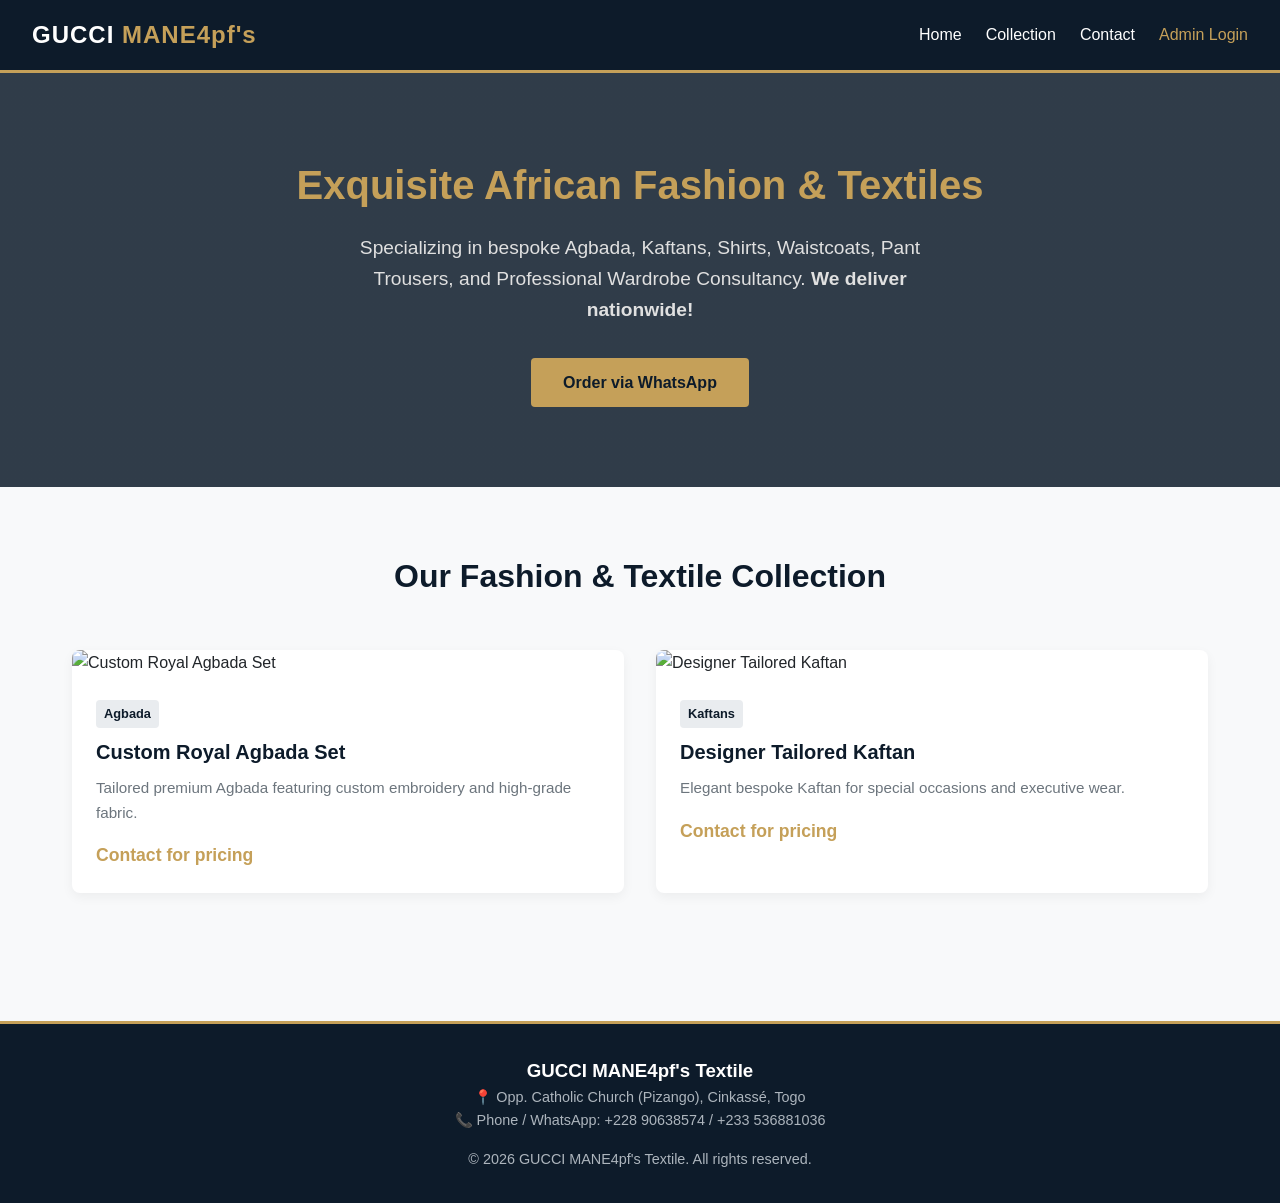
==== index.html @ 29e15ab6 "Initial website setup with Decap CMS" ====
<!DOCTYPE html>
<html lang="en">
<head>
  <meta charset="UTF-8">
  <meta name="viewport" content="width=device-width, initial-scale=1.0">
  <title>GUCCI MANE4pf's Textile | Premium Tailoring & Fashion</title>
  <link rel="stylesheet" href="css/style.css">
  <!-- Netlify Identity Widget for Decap CMS Login Access -->
  <script src="https://identity.netlify.com/v1/netlify-identity-widget.js"></script>
</head>
<body>

  <!-- Navigation Header -->
  <header>
    <div class="logo">
      <h1>GUCCI <span>MANE4pf's</span></h1>
    </div>
    <nav>
      <ul>
        <li><a href="index.html">Home</a></li>
        <li><a href="#catalog">Collection</a></li>
        <li><a href="#contact">Contact</a></li>
        <li><a href="admin/" target="_blank" style="color: var(--accent-color);">Admin Login</a></li>
      </ul>
    </nav>
  </header>

  <!-- Hero Section -->
  <section class="hero">
    <div class="hero-content">
      <h2>Exquisite African Fashion & Textiles</h2>
      <p>Specializing in bespoke Agbada, Kaftans, Shirts, Waistcoats, Pant Trousers, and Professional Wardrobe Consultancy. <strong>We deliver nationwide!</strong></p>
      <a href="https://wa.me/22890638574?text=Hello,%20I%20would%20like%20to%20inquire%20about%20your%20textile%20and%20tailoring%20services." target="_blank" class="btn">Order via WhatsApp</a>
    </div>
  </section>

  <!-- Catalog Section (Populated dynamically via js/main.js and Decap CMS) -->
  <main class="container" id="catalog">
    <h2 class="section-title">Our Fashion & Textile Collection</h2>
    <div class="catalog-grid" id="catalog-grid">
      <!-- Dynamic cards will load here -->
    </div>
  </main>

  <!-- Contact & Location Footer -->
  <footer id="contact">
    <h3>GUCCI MANE4pf's Textile</h3>
    <p>📍 Opp. Catholic Church (Pizango), Cinkassé, Togo</p>
    <p>📞 Phone / WhatsApp: +228 90638574 / +233 536881036</p>
    <p style="margin-top: 1rem;">&copy; 2026 GUCCI MANE4pf's Textile. All rights reserved.</p>
  </footer>

  <!-- Main JavaScript File -->
  <script src="js/main.js"></script>
</body>
</html>
---- css/style.css ----
/* --- Global Styles --- */
:root {
  --primary-color: #0d1b2a;       /* Deep Royal Navy */
  --accent-color: #c5a059;        /* Rich Gold */
  --bg-color: #f8f9fa;            /* Light Off-White */
  --text-dark: #212529;
  --text-light: #6c757d;
  --white: #ffffff;
}

* {
  margin: 0;
  padding: 0;
  box-sizing: border-box;
  font-family: 'Segoe UI', Tahoma, Geneva, Verdana, sans-serif;
}

body {
  background-color: var(--bg-color);
  color: var(--text-dark);
  line-height: 1.6;
}

/* --- Navigation --- */
header {
  background-color: var(--primary-color);
  color: var(--white);
  padding: 1rem 2rem;
  display: flex;
  justify-content: space-between;
  align-items: center;
  border-bottom: 3px solid var(--accent-color);
  position: sticky;
  top: 0;
  z-index: 100;
}

.logo h1 {
  font-size: 1.5rem;
  font-weight: 700;
  letter-spacing: 1px;
}

.logo span {
  color: var(--accent-color);
}

nav ul {
  list-style: none;
  display: flex;
  gap: 1.5rem;
}

nav ul li a {
  color: var(--white);
  text-decoration: none;
  font-weight: 500;
  transition: color 0.3s ease;
}

nav ul li a:hover {
  color: var(--accent-color);
}

/* --- Hero Section --- */
.hero {
  background: linear-gradient(rgba(13, 27, 42, 0.85), rgba(13, 27, 42, 0.85)), url('../assets/images/hero-bg.jpg') center/cover no-repeat;
  color: var(--white);
  text-align: center;
  padding: 5rem 2rem;
}

.hero h2 {
  font-size: 2.5rem;
  margin-bottom: 1rem;
  color: var(--accent-color);
}

.hero p {
  font-size: 1.2rem;
  max-width: 600px;
  margin: 0 auto 2rem auto;
  color: #e0e0e0;
}

.btn {
  display: inline-block;
  background-color: var(--accent-color);
  color: var(--primary-color);
  padding: 0.75rem 2rem;
  border-radius: 4px;
  text-decoration: none;
  font-weight: bold;
  transition: background 0.3s ease;
}

.btn:hover {
  background-color: #d4af37;
}

/* --- Services / Catalog Section --- */
.container {
  max-width: 1200px;
  margin: 0 auto;
  padding: 4rem 2rem;
}

.section-title {
  text-align: center;
  font-size: 2rem;
  margin-bottom: 3rem;
  color: var(--primary-color);
}

.catalog-grid {
  display: grid;
  grid-template-columns: repeat(auto-fit, minmax(280px, 1fr));
  gap: 2rem;
}

.catalog-card {
  background: var(--white);
  border-radius: 8px;
  overflow: hidden;
  box-shadow: 0 4px 12px rgba(0,0,0,0.05);
  transition: transform 0.3s ease;
}

.catalog-card:hover {
  transform: translateY(-5px);
}

.catalog-card img {
  width: 100%;
  height: 250px;
  object-fit: cover;
}

.card-content {
  padding: 1.5rem;
}

.card-content span.category {
  display: inline-block;
  background-color: #e9ecef;
  color: var(--primary-color);
  font-size: 0.8rem;
  padding: 0.25rem 0.5rem;
  border-radius: 4px;
  margin-bottom: 0.5rem;
  font-weight: 600;
}

.card-content h3 {
  font-size: 1.25rem;
  margin-bottom: 0.5rem;
  color: var(--primary-color);
}

.card-content p {
  color: var(--text-light);
  font-size: 0.95rem;
  margin-bottom: 1rem;
}

.price {
  font-weight: bold;
  color: var(--accent-color);
  font-size: 1.1rem;
}

/* --- Footer --- */
footer {
  background-color: var(--primary-color);
  color: var(--white);
  text-align: center;
  padding: 2rem;
  border-top: 3px solid var(--accent-color);
  margin-top: 4rem;
}

footer p {
  color: #adb5bd;
  font-size: 0.9rem;
}
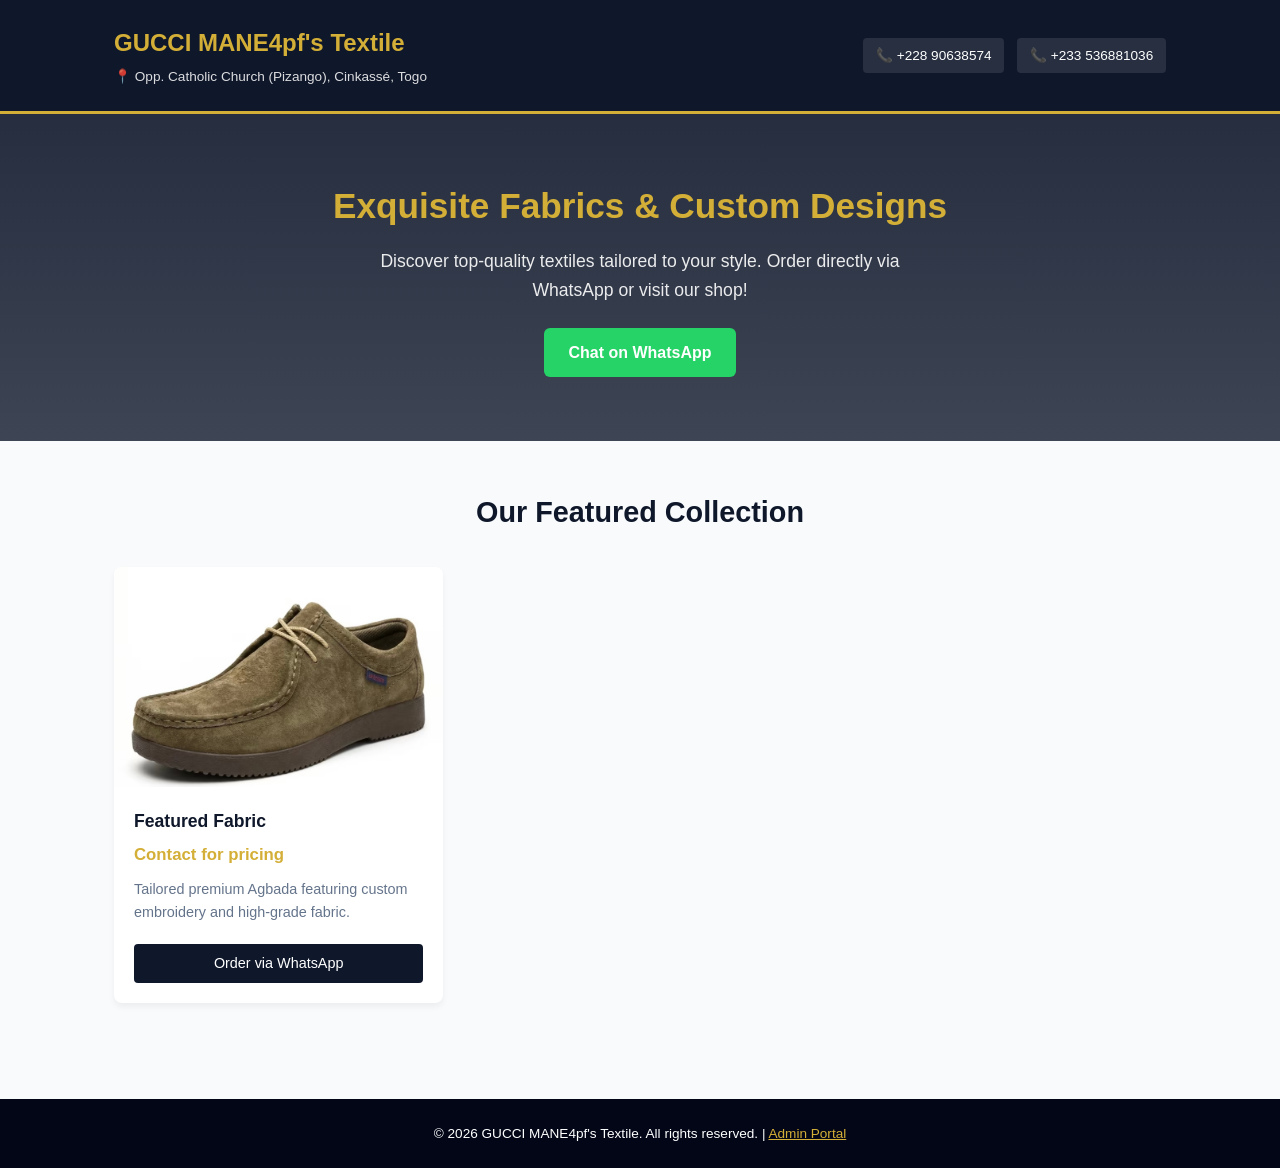
==== commit 044181b6: "Redesign clean, modern responsive layout" ====
--- a/index.html
+++ b/index.html
@@ -3,54 +3,51 @@
 <head>
   <meta charset="UTF-8">
   <meta name="viewport" content="width=device-width, initial-scale=1.0">
-  <title>GUCCI MANE4pf's Textile | Premium Tailoring & Fashion</title>
+  <title>GUCCI MANE4pf's Textile | Quality Fabrics & Designs</title>
   <link rel="stylesheet" href="css/style.css">
-  <!-- Netlify Identity Widget for Decap CMS Login Access -->
+  <!-- Netlify Identity Widget for Admin Login -->
   <script src="https://identity.netlify.com/v1/netlify-identity-widget.js"></script>
 </head>
 <body>
 
-  <!-- Navigation Header -->
-  <header>
-    <div class="logo">
-      <h1>GUCCI <span>MANE4pf's</span></h1>
+  <!-- Header Section -->
+  <header class="site-header">
+    <div class="container header-container">
+      <div class="logo">
+        <h1>GUCCI MANE4pf's Textile</h1>
+        <p class="location">📍 Opp. Catholic Church (Pizango), Cinkassé, Togo</p>
+      </div>
+      <div class="contact-info">
+        <a href="tel:+22890638574" class="contact-btn">📞 +228 90638574</a>
+        <a href="tel:+233536881036" class="contact-btn">📞 +233 536881036</a>
+      </div>
     </div>
-    <nav>
-      <ul>
-        <li><a href="index.html">Home</a></li>
-        <li><a href="#catalog">Collection</a></li>
-        <li><a href="#contact">Contact</a></li>
-        <li><a href="admin/" target="_blank" style="color: var(--accent-color);">Admin Login</a></li>
-      </ul>
-    </nav>
   </header>
 
   <!-- Hero Section -->
   <section class="hero">
-    <div class="hero-content">
-      <h2>Exquisite African Fashion & Textiles</h2>
-      <p>Specializing in bespoke Agbada, Kaftans, Shirts, Waistcoats, Pant Trousers, and Professional Wardrobe Consultancy. <strong>We deliver nationwide!</strong></p>
-      <a href="https://wa.me/22890638574?text=Hello,%20I%20would%20like%20to%20inquire%20about%20your%20textile%20and%20tailoring%20services." target="_blank" class="btn">Order via WhatsApp</a>
+    <div class="container hero-content">
+      <h2>Exquisite Fabrics & Custom Designs</h2>
+      <p>Discover top-quality textiles tailored to your style. Order directly via WhatsApp or visit our shop!</p>
+      <a href="https://wa.me/22890638574?text=Hello%20Gucci%20Mane%20Textile,%20I%20want%20to%20inquire%20about%20your%20fabrics." class="btn-primary" target="_blank">Chat on WhatsApp</a>
     </div>
   </section>
 
-  <!-- Catalog Section (Populated dynamically via js/main.js and Decap CMS) -->
-  <main class="container" id="catalog">
-    <h2 class="section-title">Our Fashion & Textile Collection</h2>
-    <div class="catalog-grid" id="catalog-grid">
-      <!-- Dynamic cards will load here -->
+  <!-- Catalog Section -->
+  <main class="container catalog-section">
+    <h3 class="section-title">Our Featured Collection</h3>
+    <div id="catalog-grid" class="catalog-grid">
+      <!-- Dynamic products from catalog.json will load here -->
     </div>
   </main>
 
-  <!-- Contact & Location Footer -->
-  <footer id="contact">
-    <h3>GUCCI MANE4pf's Textile</h3>
-    <p>📍 Opp. Catholic Church (Pizango), Cinkassé, Togo</p>
-    <p>📞 Phone / WhatsApp: +228 90638574 / +233 536881036</p>
-    <p style="margin-top: 1rem;">&copy; 2026 GUCCI MANE4pf's Textile. All rights reserved.</p>
+  <!-- Footer -->
+  <footer class="site-footer">
+    <div class="container">
+      <p>&copy; 2026 GUCCI MANE4pf's Textile. All rights reserved. | <a href="/admin/" style="color: #d4af37;">Admin Portal</a></p>
+    </div>
   </footer>
 
-  <!-- Main JavaScript File -->
   <script src="js/main.js"></script>
 </body>
 </html>
--- a/css/style.css
+++ b/css/style.css
@@ -1,10 +1,8 @@
-/* --- Global Styles --- */
 :root {
-  --primary-color: #0d1b2a;       /* Deep Royal Navy */
-  --accent-color: #c5a059;        /* Rich Gold */
-  --bg-color: #f8f9fa;            /* Light Off-White */
-  --text-dark: #212529;
-  --text-light: #6c757d;
+  --primary-color: #0f172a;
+  --accent-color: #d4af37;
+  --bg-light: #f8fafc;
+  --text-dark: #334155;
   --white: #ffffff;
 }
 
@@ -16,170 +14,207 @@
 }
 
 body {
-  background-color: var(--bg-color);
+  background-color: var(--bg-light);
   color: var(--text-dark);
   line-height: 1.6;
 }
 
-/* --- Navigation --- */
-header {
+.container {
+  max-width: 1100px;
+  margin: 0 auto;
+  padding: 0 1.5rem;
+}
+
+/* Header */
+.site-header {
   background-color: var(--primary-color);
   color: var(--white);
-  padding: 1rem 2rem;
+  padding: 1.5rem 0;
+  border-bottom: 3px solid var(--accent-color);
+}
+
+.header-container {
   display: flex;
   justify-content: space-between;
   align-items: center;
-  border-bottom: 3px solid var(--accent-color);
-  position: sticky;
-  top: 0;
-  z-index: 100;
+  flex-wrap: wrap;
+  gap: 1rem;
 }
 
 .logo h1 {
   font-size: 1.5rem;
-  font-weight: 700;
-  letter-spacing: 1px;
-}
-
-.logo span {
   color: var(--accent-color);
 }
 
-nav ul {
-  list-style: none;
-  display: flex;
-  gap: 1.5rem;
-}
-
-nav ul li a {
-  color: var(--white);
-  text-decoration: none;
-  font-weight: 500;
-  transition: color 0.3s ease;
-}
-
-nav ul li a:hover {
-  color: var(--accent-color);
-}
-
-/* --- Hero Section --- */
-.hero {
-  background: linear-gradient(rgba(13, 27, 42, 0.85), rgba(13, 27, 42, 0.85)), url('../assets/images/hero-bg.jpg') center/cover no-repeat;
-  color: var(--white);
-  text-align: center;
-  padding: 5rem 2rem;
-}
-
-.hero h2 {
-  font-size: 2.5rem;
-  margin-bottom: 1rem;
-  color: var(--accent-color);
-}
-
-.hero p {
-  font-size: 1.2rem;
-  max-width: 600px;
-  margin: 0 auto 2rem auto;
-  color: #e0e0e0;
-}
-
-.btn {
-  display: inline-block;
-  background-color: var(--accent-color);
-  color: var(--primary-color);
-  padding: 0.75rem 2rem;
+.location {
+  font-size: 0.85rem;
+  opacity: 0.85;
+  margin-top: 0.2rem;
+}
+
+.contact-info {
+  display: flex;
+  gap: 0.8rem;
+  flex-wrap: wrap;
+}
+
+.contact-btn {
+  background: rgba(255, 255, 255, 0.1);
+  color: var(--white);
+  padding: 0.4rem 0.8rem;
   border-radius: 4px;
   text-decoration: none;
+  font-size: 0.85rem;
+  transition: background 0.2s;
+}
+
+.contact-btn:hover {
+  background: var(--accent-color);
+  color: var(--primary-color);
+}
+
+/* Hero Section */
+.hero {
+  background: linear-gradient(rgba(15, 23, 42, 0.9), rgba(15, 23, 42, 0.8)), url('../assets/hero-bg.jpg') center/cover;
+  color: var(--white);
+  text-align: center;
+  padding: 4rem 1.5rem;
+}
+
+.hero-content h2 {
+  font-size: 2.2rem;
+  margin-bottom: 0.8rem;
+  color: var(--accent-color);
+}
+
+.hero-content p {
+  font-size: 1.1rem;
+  max-width: 600px;
+  margin: 0 auto 1.5rem auto;
+  opacity: 0.9;
+}
+
+.btn-primary {
+  display: inline-block;
+  background-color: #25d366; /* WhatsApp green */
+  color: var(--white);
+  padding: 0.75rem 1.5rem;
+  border-radius: 6px;
+  text-decoration: none;
   font-weight: bold;
-  transition: background 0.3s ease;
-}
-
-.btn:hover {
-  background-color: #d4af37;
-}
-
-/* --- Services / Catalog Section --- */
-.container {
-  max-width: 1200px;
-  margin: 0 auto;
-  padding: 4rem 2rem;
+  transition: opacity 0.2s;
+}
+
+.btn-primary:hover {
+  opacity: 0.9;
+}
+
+/* Catalog Section */
+.catalog-section {
+  padding: 3rem 1.5rem;
 }
 
 .section-title {
   text-align: center;
-  font-size: 2rem;
-  margin-bottom: 3rem;
+  font-size: 1.8rem;
+  margin-bottom: 2rem;
   color: var(--primary-color);
 }
 
 .catalog-grid {
   display: grid;
-  grid-template-columns: repeat(auto-fit, minmax(280px, 1fr));
+  grid-template-columns: repeat(auto-fill, minmax(260px, 1fr));
   gap: 2rem;
 }
 
+/* Product Card Design */
 .catalog-card {
   background: var(--white);
   border-radius: 8px;
   overflow: hidden;
-  box-shadow: 0 4px 12px rgba(0,0,0,0.05);
-  transition: transform 0.3s ease;
+  box-shadow: 0 4px 6px rgba(0, 0, 0, 0.05);
+  display: flex;
+  flex-direction: column;
+  transition: transform 0.2s, box-shadow 0.2s;
 }
 
 .catalog-card:hover {
-  transform: translateY(-5px);
+  transform: translateY(-4px);
+  box-shadow: 0 10px 15px rgba(0, 0, 0, 0.1);
 }
 
 .catalog-card img {
   width: 100%;
-  height: 250px;
+  height: 220px;
   object-fit: cover;
 }
 
-.card-content {
-  padding: 1.5rem;
-}
-
-.card-content span.category {
-  display: inline-block;
-  background-color: #e9ecef;
-  color: var(--primary-color);
-  font-size: 0.8rem;
-  padding: 0.25rem 0.5rem;
+.card-body {
+  padding: 1.25rem;
+  display: flex;
+  flex-direction: column;
+  flex-grow: 1;
+}
+
+.card-title {
+  font-size: 1.1rem;
+  font-weight: bold;
+  color: var(--primary-color);
+  margin-bottom: 0.4rem;
+}
+
+.card-price {
+  font-size: 1.05rem;
+  color: var(--accent-color);
+  font-weight: bold;
+  margin-bottom: 0.6rem;
+}
+
+.card-desc {
+  font-size: 0.9rem;
+  color: #64748b;
+  margin-bottom: 1.2rem;
+  flex-grow: 1;
+}
+
+.card-btn {
+  display: block;
+  text-align: center;
+  background-color: var(--primary-color);
+  color: var(--white);
+  padding: 0.5rem;
   border-radius: 4px;
-  margin-bottom: 0.5rem;
-  font-weight: 600;
-}
-
-.card-content h3 {
-  font-size: 1.25rem;
-  margin-bottom: 0.5rem;
-  color: var(--primary-color);
-}
-
-.card-content p {
-  color: var(--text-light);
-  font-size: 0.95rem;
-  margin-bottom: 1rem;
-}
-
-.price {
-  font-weight: bold;
-  color: var(--accent-color);
-  font-size: 1.1rem;
-}
-
-/* --- Footer --- */
-footer {
-  background-color: var(--primary-color);
-  color: var(--white);
-  text-align: center;
-  padding: 2rem;
-  border-top: 3px solid var(--accent-color);
-  margin-top: 4rem;
-}
-
-footer p {
-  color: #adb5bd;
+  text-decoration: none;
   font-size: 0.9rem;
+  font-weight: 500;
+  transition: background 0.2s;
+}
+
+.card-btn:hover {
+  background-color: var(--accent-color);
+  color: var(--primary-color);
+}
+
+/* Footer */
+.site-footer {
+  background-color: #020617;
+  color: var(--white);
+  text-align: center;
+  padding: 1.5rem 0;
+  font-size: 0.85rem;
+  margin-top: 3rem;
+}
+
+/* Mobile Responsiveness */
+@media (max-width: 768px) {
+  .header-container {
+    flex-direction: column;
+    text-align: center;
+  }
+  .contact-info {
+    justify-content: center;
+  }
+  .hero-content h2 {
+    font-size: 1.7rem;
+  }
 }
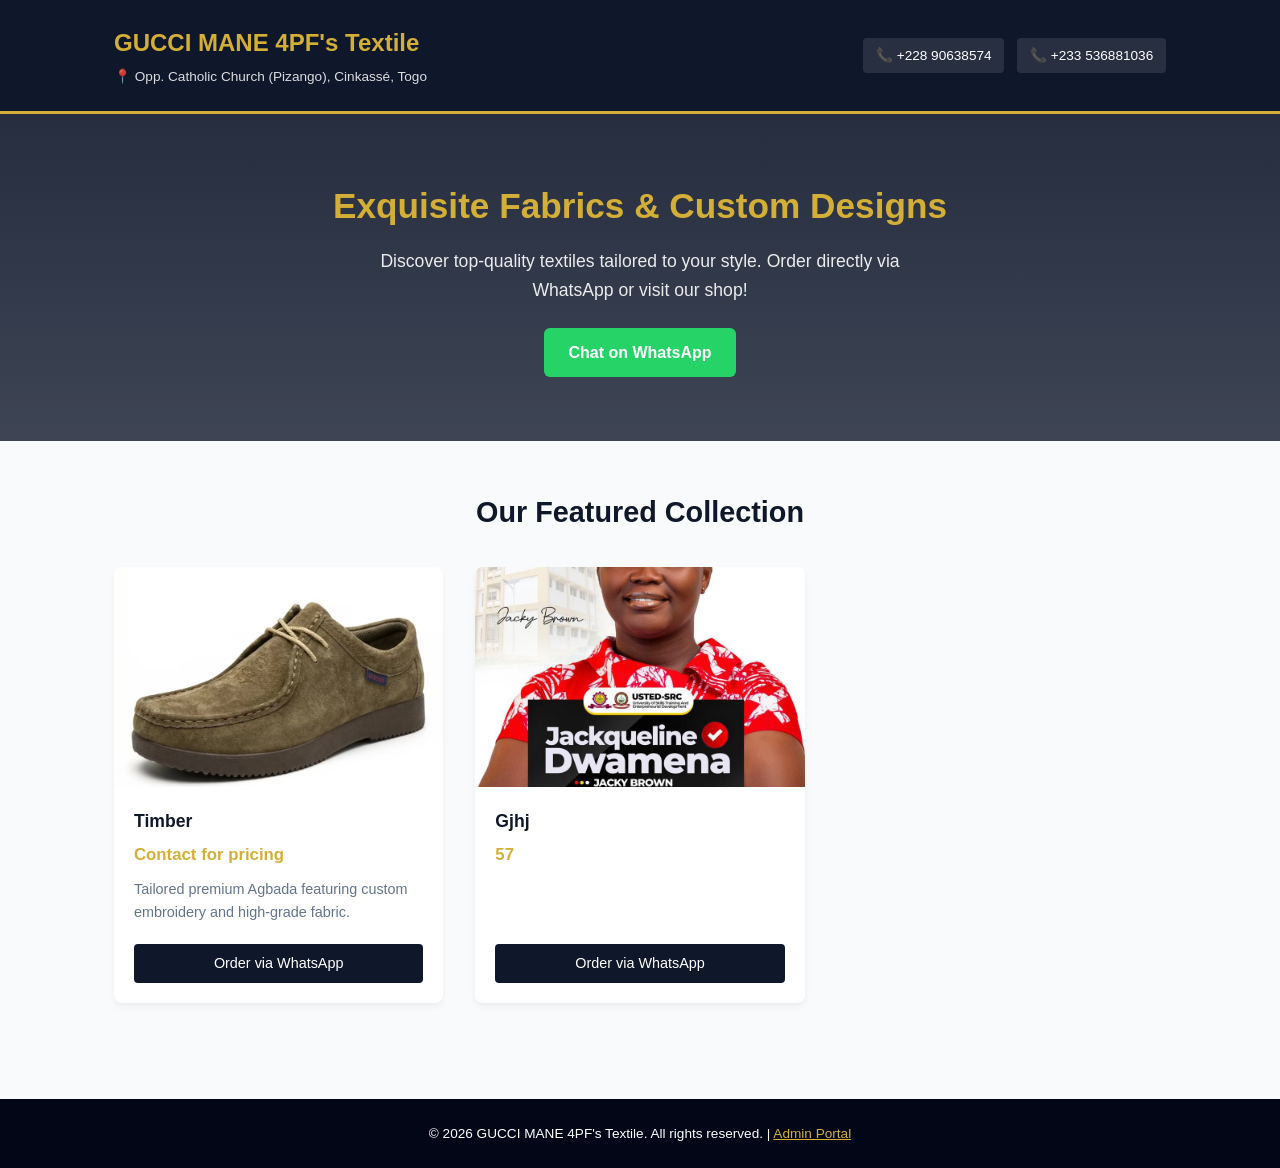
==== commit 27255210: "Fix branding title formatting Co-authored-by: Copilot <223556219+Copilot@users.noreply.github.com>" ====
--- a/index.html
+++ b/index.html
@@ -3,7 +3,7 @@
 <head>
   <meta charset="UTF-8">
   <meta name="viewport" content="width=device-width, initial-scale=1.0">
-  <title>GUCCI MANE4pf's Textile | Quality Fabrics & Designs</title>
+  <title>GUCCI MANE 4PF's Textile | Quality Fabrics & Designs</title>
   <link rel="stylesheet" href="css/style.css">
   <!-- Netlify Identity Widget for Admin Login -->
   <script src="https://identity.netlify.com/v1/netlify-identity-widget.js"></script>
@@ -14,7 +14,7 @@
   <header class="site-header">
     <div class="container header-container">
       <div class="logo">
-        <h1>GUCCI MANE4pf's Textile</h1>
+        <h1>GUCCI MANE 4PF's Textile</h1>
         <p class="location">📍 Opp. Catholic Church (Pizango), Cinkassé, Togo</p>
       </div>
       <div class="contact-info">
@@ -44,7 +44,7 @@
   <!-- Footer -->
   <footer class="site-footer">
     <div class="container">
-      <p>&copy; 2026 GUCCI MANE4pf's Textile. All rights reserved. | <a href="/admin/" style="color: #d4af37;">Admin Portal</a></p>
+      <p>&copy; 2026 GUCCI MANE 4PF's Textile. All rights reserved. | <a href="/admin/" style="color: #d4af37;">Admin Portal</a></p>
     </div>
   </footer>
 
